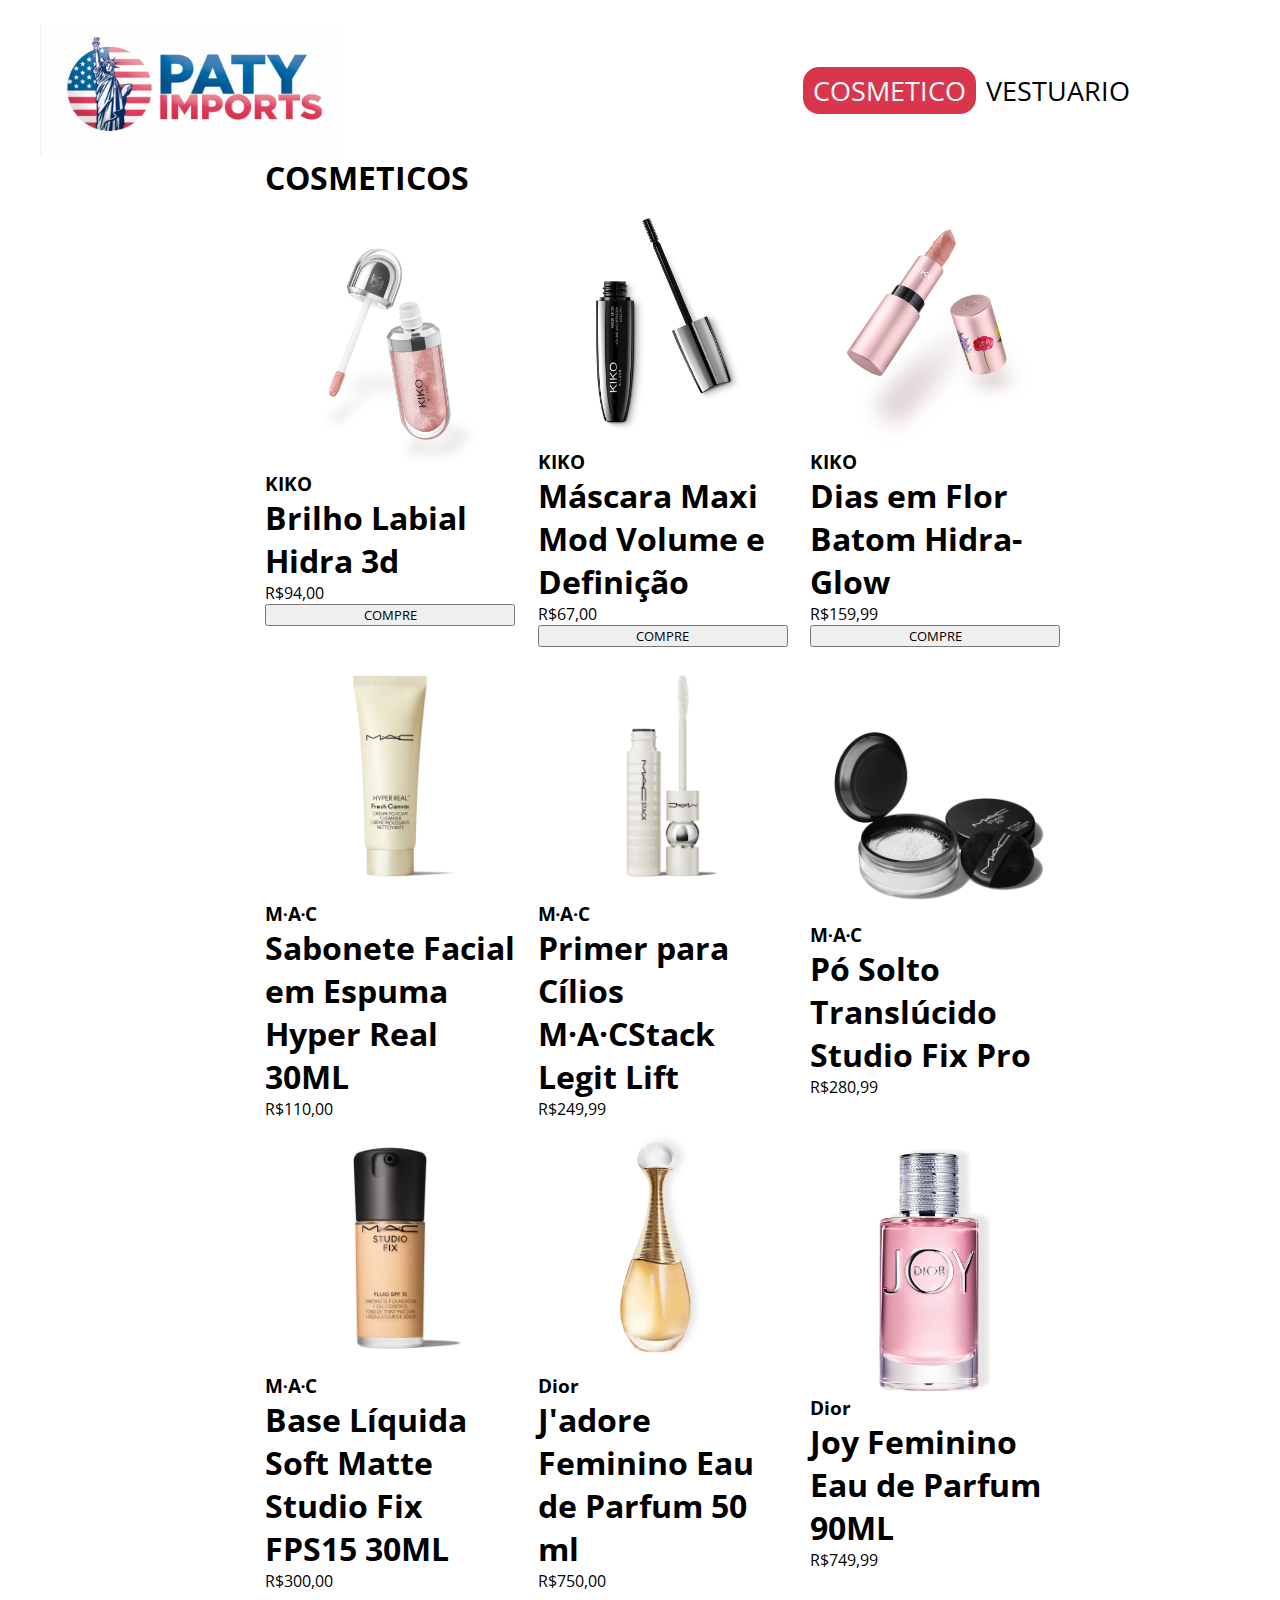
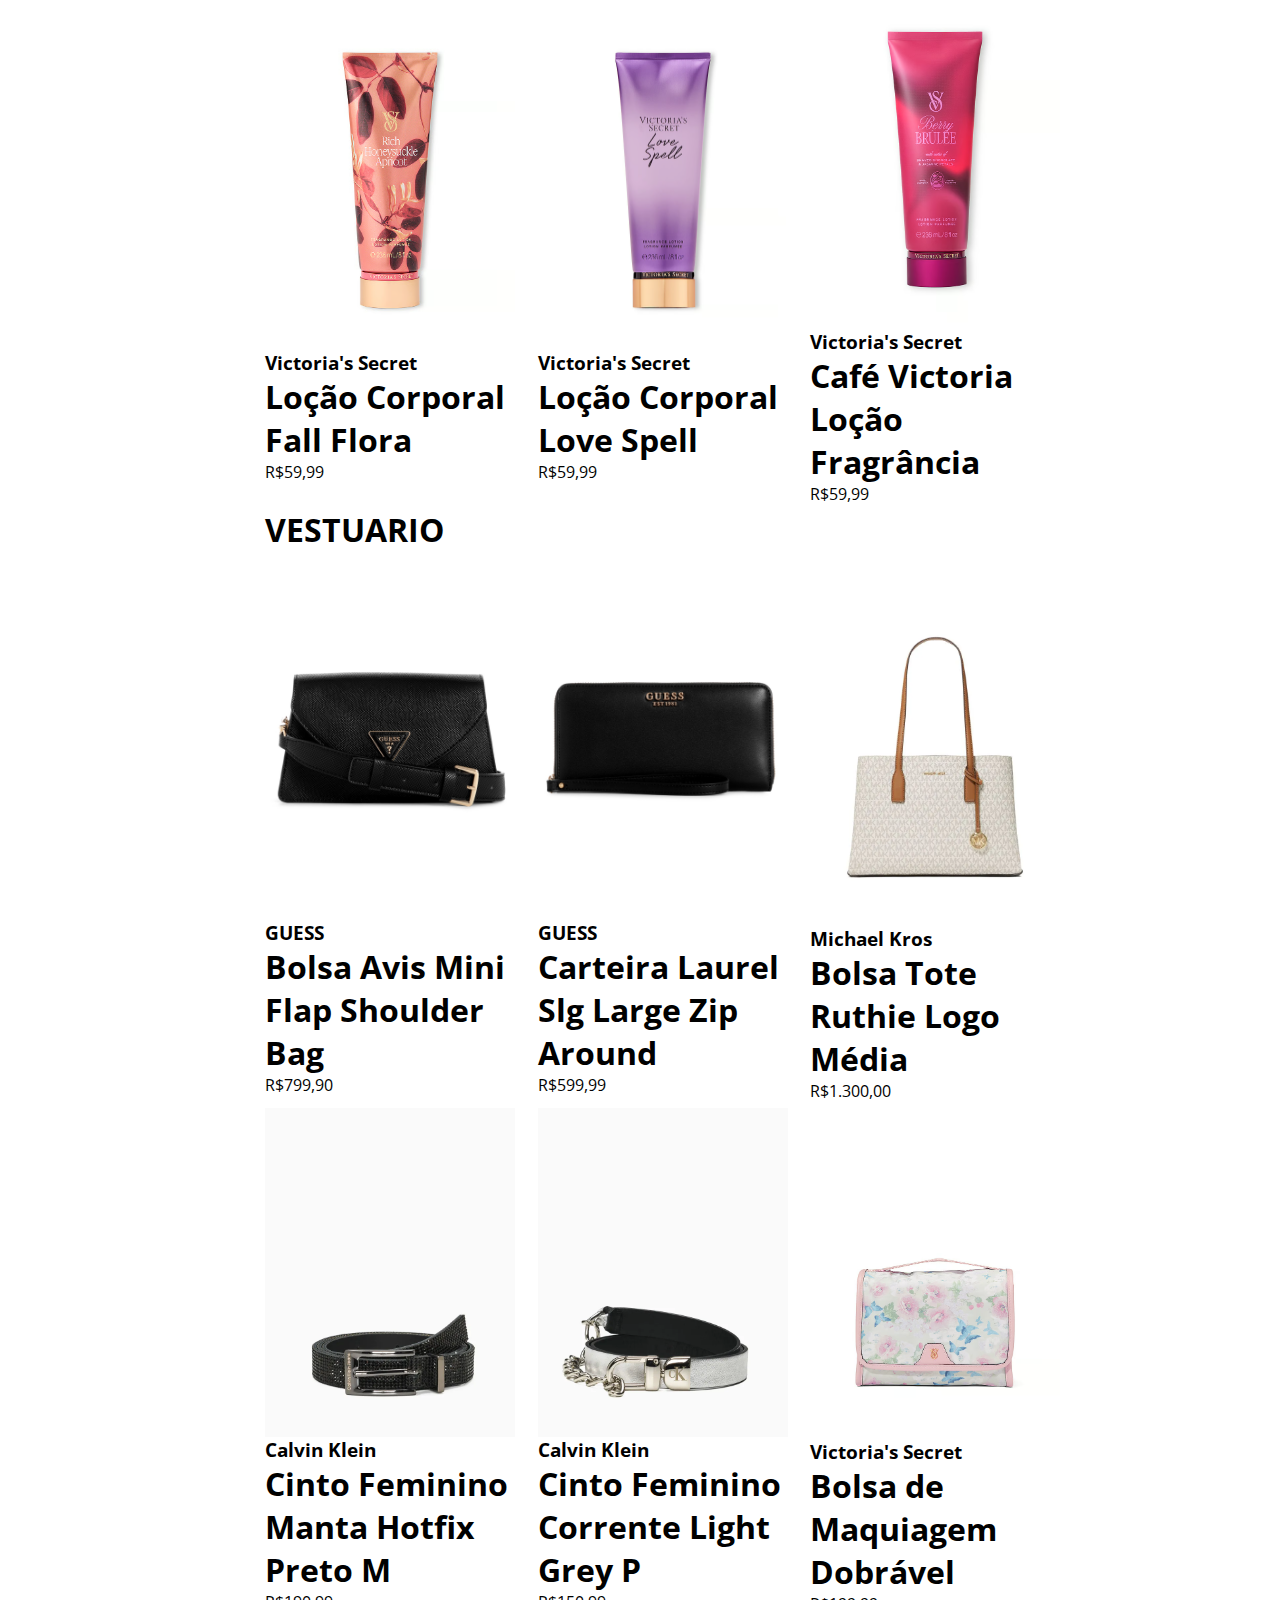
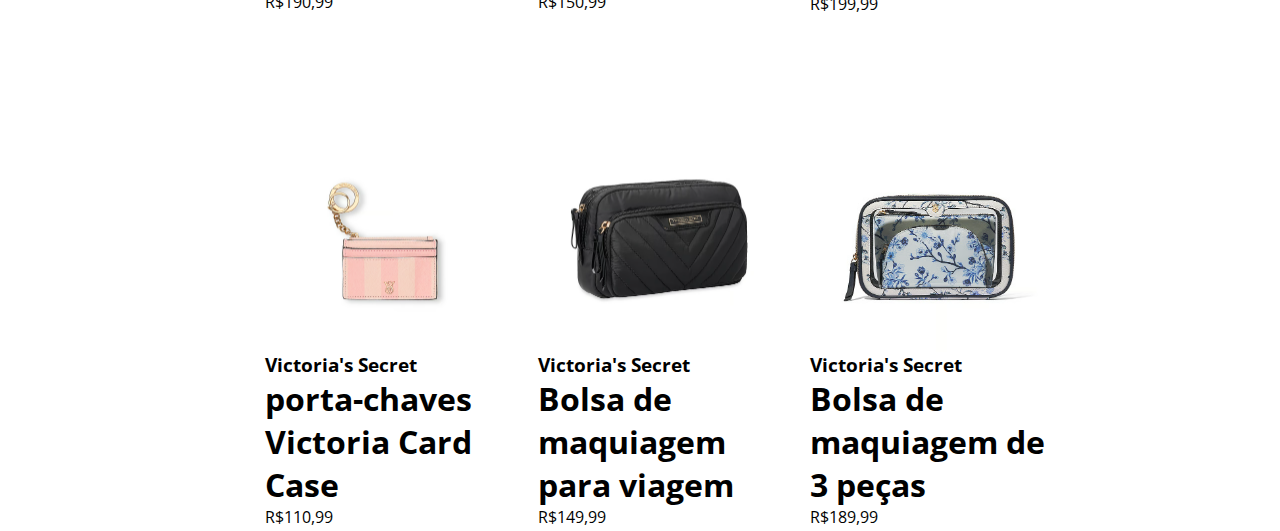
==== index.html @ de1a5951 "Primeira versão" ====
<!DOCTYPE html>
<html lang="pt-br">
<head>
    <meta charset="UTF-8">
    <meta name="viewport" content="width=device-width, initial-scale=1.0">
    <title>Paty Imports</title>
    <link rel="stylesheet" href="css/style.css">

    <link rel="shortcut icon" type="imagex/png" href="./img/guia.ico">

    <link rel="stylesheet" href="estilos.css" media="screen"> <link rel="stylesheet" href="impressao.css" media="print">
</head>
<body>
    <header>
        <img  src="logo da loja">
        <ul>
           
            <li><a href="#COSMETICO">COSMETICO</a></li>
            <li><a href="#VESTUARIO">VESTUARIO</a></li>
           
        </ul>
    </header>

   

    <main>
       <!-- <section id="inicio" class="inicio">
            <img alt="">
            <div>
                <h1>pequeno texto</h1>
                
            </div> -->
        </section>
        <section id="COSMETICO" class="COSMETICO">
            <h1>COSMETICOS</h1>
            <div class="container1">

                <div class="card">
                    <img src="uploads/cosmeticos/cosmetico1.jfif">
                    <h3>KIKO</h3>
                    <h1>Brilho Labial Hidra 3d</h1>
                    <p>R$94,00</p>
                    <button> COMPRE </button>
                </div>

                <div class="card">
                    <img src="uploads/cosmeticos/cosmetico2.jfif">
                    <h3>KIKO</h3>
                    <h1>Máscara Maxi Mod Volume e Definição</h1>
                    <p>R$67,00</p>
                    <button> COMPRE </button>
                </div>

                <div class="card">                    
                    <img src="uploads/cosmeticos/cosmetico3.jfif">
                    <h3>KIKO</h3>
                    <h1>Dias em Flor Batom Hidra-Glow</h1>
                    <p>R$159,99</p>
                    <button> COMPRE </button>
                </div>                
                                
        </section>
        
    <section id="COSMETICO" class="COSMETICO">
        <h1></h1>
        <div class="container1">

            <div class="card">
                <img src="uploads/cosmeticos/cosmetico4.jfif">
                <h3>M∙A∙C</h3>
                <h1>Sabonete Facial em Espuma Hyper Real 30ML</h1>
                <p>R$110,00</p>
            </div>

            <div class="card">
                <img src="uploads/cosmeticos/cosmetico5.jfif">
                <h3>M∙A∙C</h3>
                <h1>Primer para Cílios M·A·CStack Legit Lift</h1>
                <p>R$249,99</p>
            </div>

            <div class="card">                    
                <img src="uploads/cosmeticos/cosmetico6.jfif">
                <h3>M∙A∙C</h3>
                <h1>Pó Solto Translúcido Studio Fix Pro</h1>
                <p>R$280,99</p>
            </div>
                               
    </section>
         
    <section id="COSMETICO" class="COSMETICO">
        <h1></h1>
        <div class="container1">

            <div class="card">
                <img src="uploads/cosmeticos/cosmetico7.jfif">
                <h3>M∙A∙C</h3>
                <h1>Base Líquida Soft Matte Studio Fix FPS15 30ML</h1>
                <p>R$300,00</p>
            </div>

            <div class="card">
                <img src="uploads/cosmeticos/cosmetico8.jfif">
                <h3>Dior</h3>
                <h1>J'adore Feminino Eau de Parfum 50 ml</h1>
                <p>R$750,00</p>
            </div>

            <div class="card">                    
                <img src="uploads/cosmeticos/cosmetico9.jfif">
                <h3>Dior</h3>
                <h1>Joy Feminino Eau de Parfum 90ML</h1>
                <p>R$749,99</p>
            </div>
                               
    </section>

    <section id="COSMETICO" class="COSMETICO">
        <h1></h1>
        <div class="container1">

            <div class="card">
                <img src="uploads/cosmeticos/cosmetico10.jfif">
                <h3>Victoria's Secret</h3>
                <h1>Loção Corporal Fall Flora</h1>
                <p>R$59,99</p>
            </div>

            <div class="card">
                <img src="uploads/cosmeticos/cosmetico11.jfif">
                <h3>Victoria's Secret</h3>
                <h1>Loção Corporal Love Spell</h1>
                <p>R$59,99</p>
            </div>

            <div class="card">                    
                <img src="uploads/cosmeticos/cosmetico12.jfif">
                <h3>Victoria's Secret</h3>
                <h1>Café Victoria Loção Fragrância</h1>
                <p>R$59,99</p>
            </div>
                               
    </section>
         
        <section id="VESTUARIO" class="VESTUARIO">
            <h1>VESTUARIO</h1>
            <div class="container2">

                <div class="card">
                    <img src="uploads/vestuario/vestuario1.jpg">
                    <h3>GUESS</h3>
                    <h1>Bolsa Avis Mini Flap Shoulder Bag</h1>
                    <p>R$799,90</p>
                </div>
                <div class="card">
                    <img src="uploads/vestuario/vestuario2.jpg">
                    <h3>GUESS</h3>
                    <h1>Carteira Laurel Slg Large Zip Around</h1>
                    <p>R$599,99</p>
                </div>
                <div class="card">
                    <img src="uploads/vestuario/vestuario3.jpg">
                    <h3>Michael Kros</h3>
                    <h1>Bolsa Tote Ruthie Logo Média</h1>
                    <p>R$1.300,00</p>
                </div>
            </section>
         
            <section id="VESTUARIO" class="VESTUARIO">
                <h1></h1>
                <div class="container2">
    
                    <div class="card">
                        <img src="uploads/vestuario/vestuario4.jpg">
                        <h3>Calvin Klein</h3>
                        <h1>Cinto Feminino Manta Hotfix Preto M</h1>
                        <p>R$190,99</p>
                    </div>
                    <div class="card">
                        <img src="uploads/vestuario/vestuario5.jpg">
                        <h3>Calvin Klein</h3>
                        <h1>Cinto Feminino Corrente Light Grey P</h1>
                        <p>R$150,99</p>
                    </div>
                    <div class="card">
                        <img src="uploads/vestuario/vestuario6.avif">
                        <h3>Victoria's Secret</h3>
                        <h1>Bolsa de Maquiagem Dobrável</h1>
                        <p>R$199,99</p>
                    </div>
                </section>
                
                <section id="VESTUARIO" class="VESTUARIO">
                    <h1></h1>
                    <div class="container2">
        
                        <div class="card">
                            <img src="uploads/vestuario/vestuario7.avif">
                            <h3>Victoria's Secret</h3>
                            <h1> porta-chaves Victoria Card Case</h1>
                            <p>R$110,99</p>
                        </div>
                        <div class="card">
                            <img src="uploads/vestuario/vestuario8.avif">
                            <h3>Victoria's Secret</h3>
                            <h1>Bolsa de maquiagem para viagem</h1>
                            <p>R$149,99</p>
                        </div>
                        <div class="card">
                            <img src="uploads/vestuario/vestuario9.jpg">
                            <h3>Victoria's Secret</h3>
                            <h1>Bolsa de maquiagem de 3 peças</h1>
                            <p>R$189,99</p>
                        </div>
                    </section>
                    
                                          
    </main>
</body>
</html>
---- css/style.css ----
@import url("https://fonts.googleapis.com/css2?family=Open+Sans:ital,wght@0,300..800;1,300..800&display=swap");
 
* {
  margin: 0;
  padding: 0;
 
  font-family: "Open Sans";
}
 
header {
  display: flex;
  align-items: center;
  justify-content: space-between;
  padding-left: 2.5rem;
  padding-right: 2.5rem;
  padding-top: 1.5rem;
  color: black;
 
  img {
    content: url(../img/logo.PNG);
    width: 300px;
  }
 
  ul {
    list-style-type: none;
    display: flex;
    margin-right: 100px;
  }
 
  li {
    font-size: 1.7rem;
    border-right: 1rem;
    text-align: center;
    border-radius: 1rem;
    padding: 5px 10px 5px 10px;
    transition: all 0.5s;
    text-wrap: nowrap;
    a {
      text-decoration: none;
      color: inherit;
    }
  }
  li:hover {
    background-color:rgb(230, 230, 230);
  }
  li:first-child {
    background-color: rgb(217, 54, 75);
    color: aliceblue;
  }
}
 
main { 
  display: flex;
  flex-direction: column;
  justify-content: center;
  align-items: center;

  .inicio {
    position: relative;
    width: 100%;
    margin-top: 20px;
    margin-bottom: 20px;
    
 
    h1 {
      position: absolute;
      top: 30%;
      left: 34%;
      color: rgb(255, 255, 255);
      font-size: 1.0rem;
      text-shadow: black 1px 1px 10px; 
      text-wrap: nowrap;
    }
    
  }
  
    
  
  .container1{
    display: flex;
    justify-content: space-around;
    align-items: center;
    gap: 3%;
    flex-grow: 1;

    .card {
      display: flex;
      flex-direction: column;
      margin-bottom: 3.5px;
      max-width: 250px;
      
     
    }
    
  }
  .container2{
    display: flex;
    justify-content: space-around;
    align-items: center;
    gap: 3%;
    flex-grow: 1;

    .card {
      display: flex;
      flex-direction: column;
      margin-bottom: 3.5px;
      max-width: 250px;
      flex-grow: 1;               
    }
  }
}
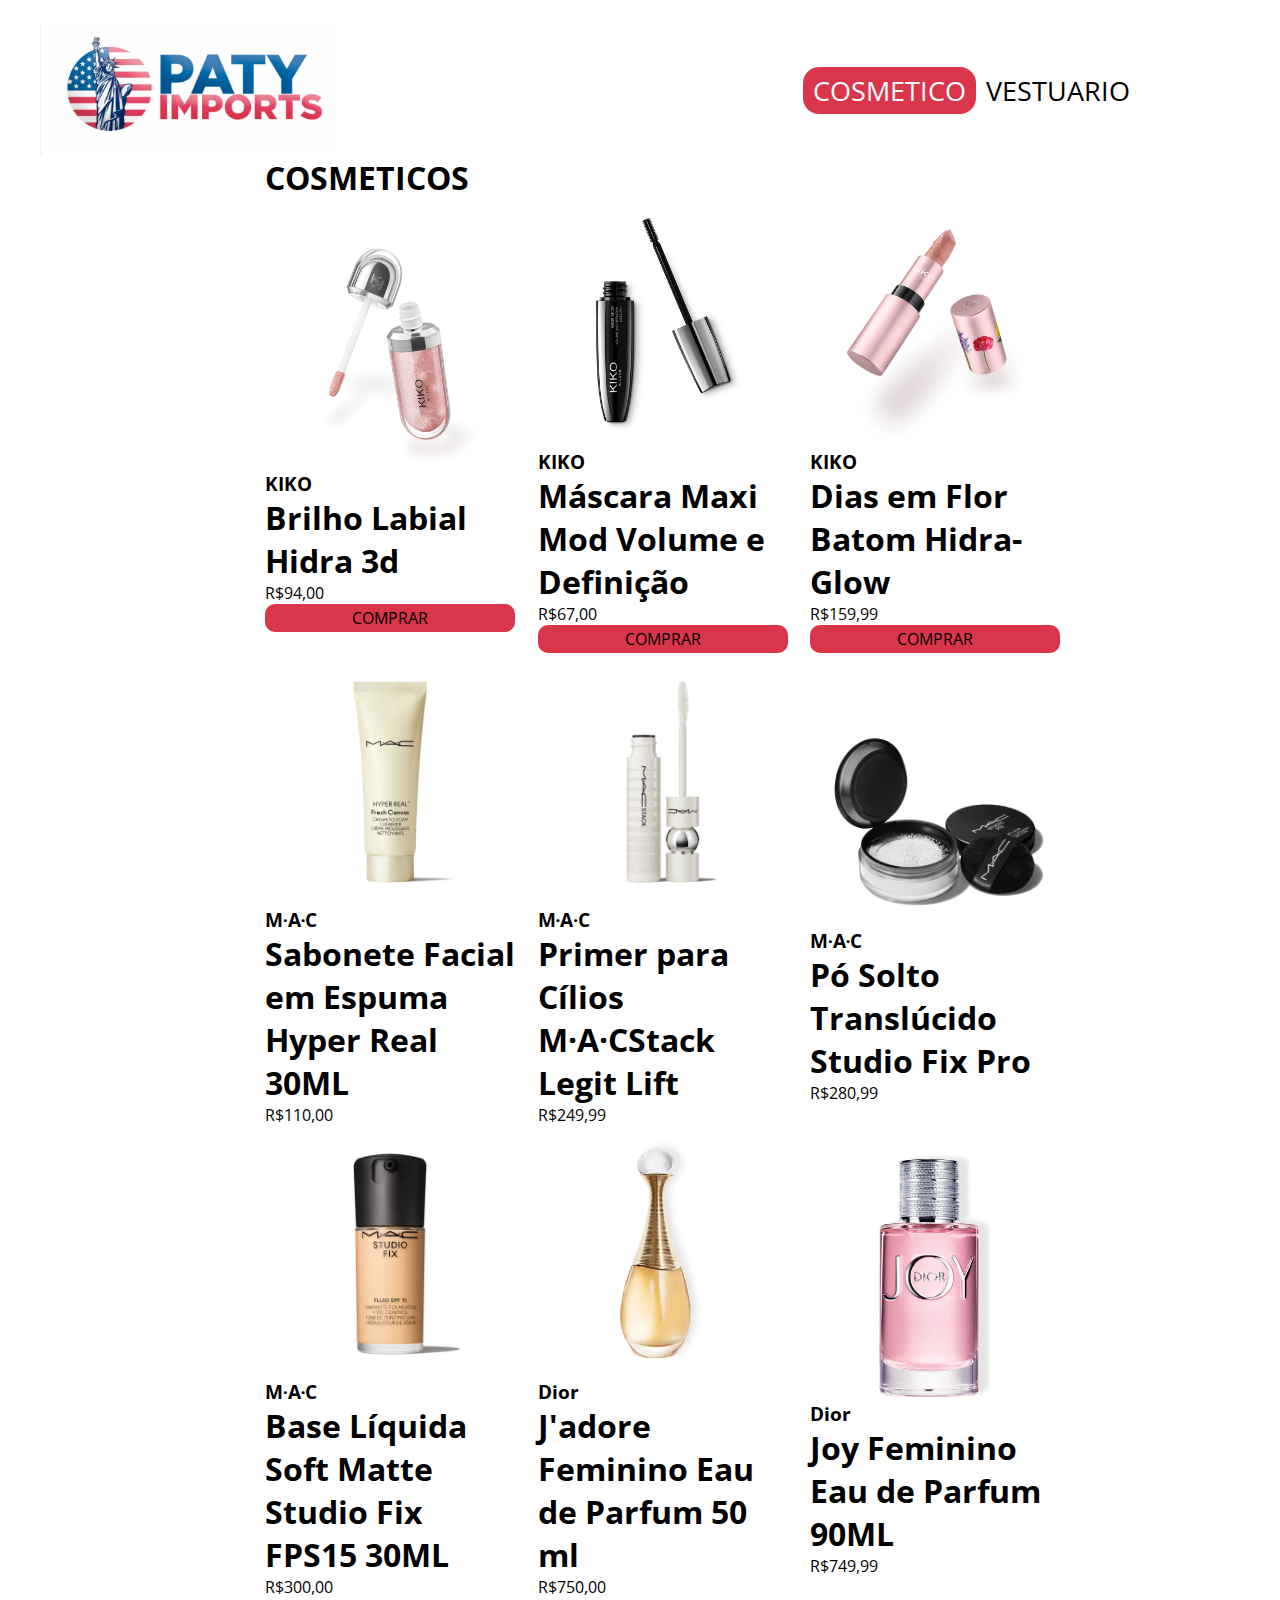
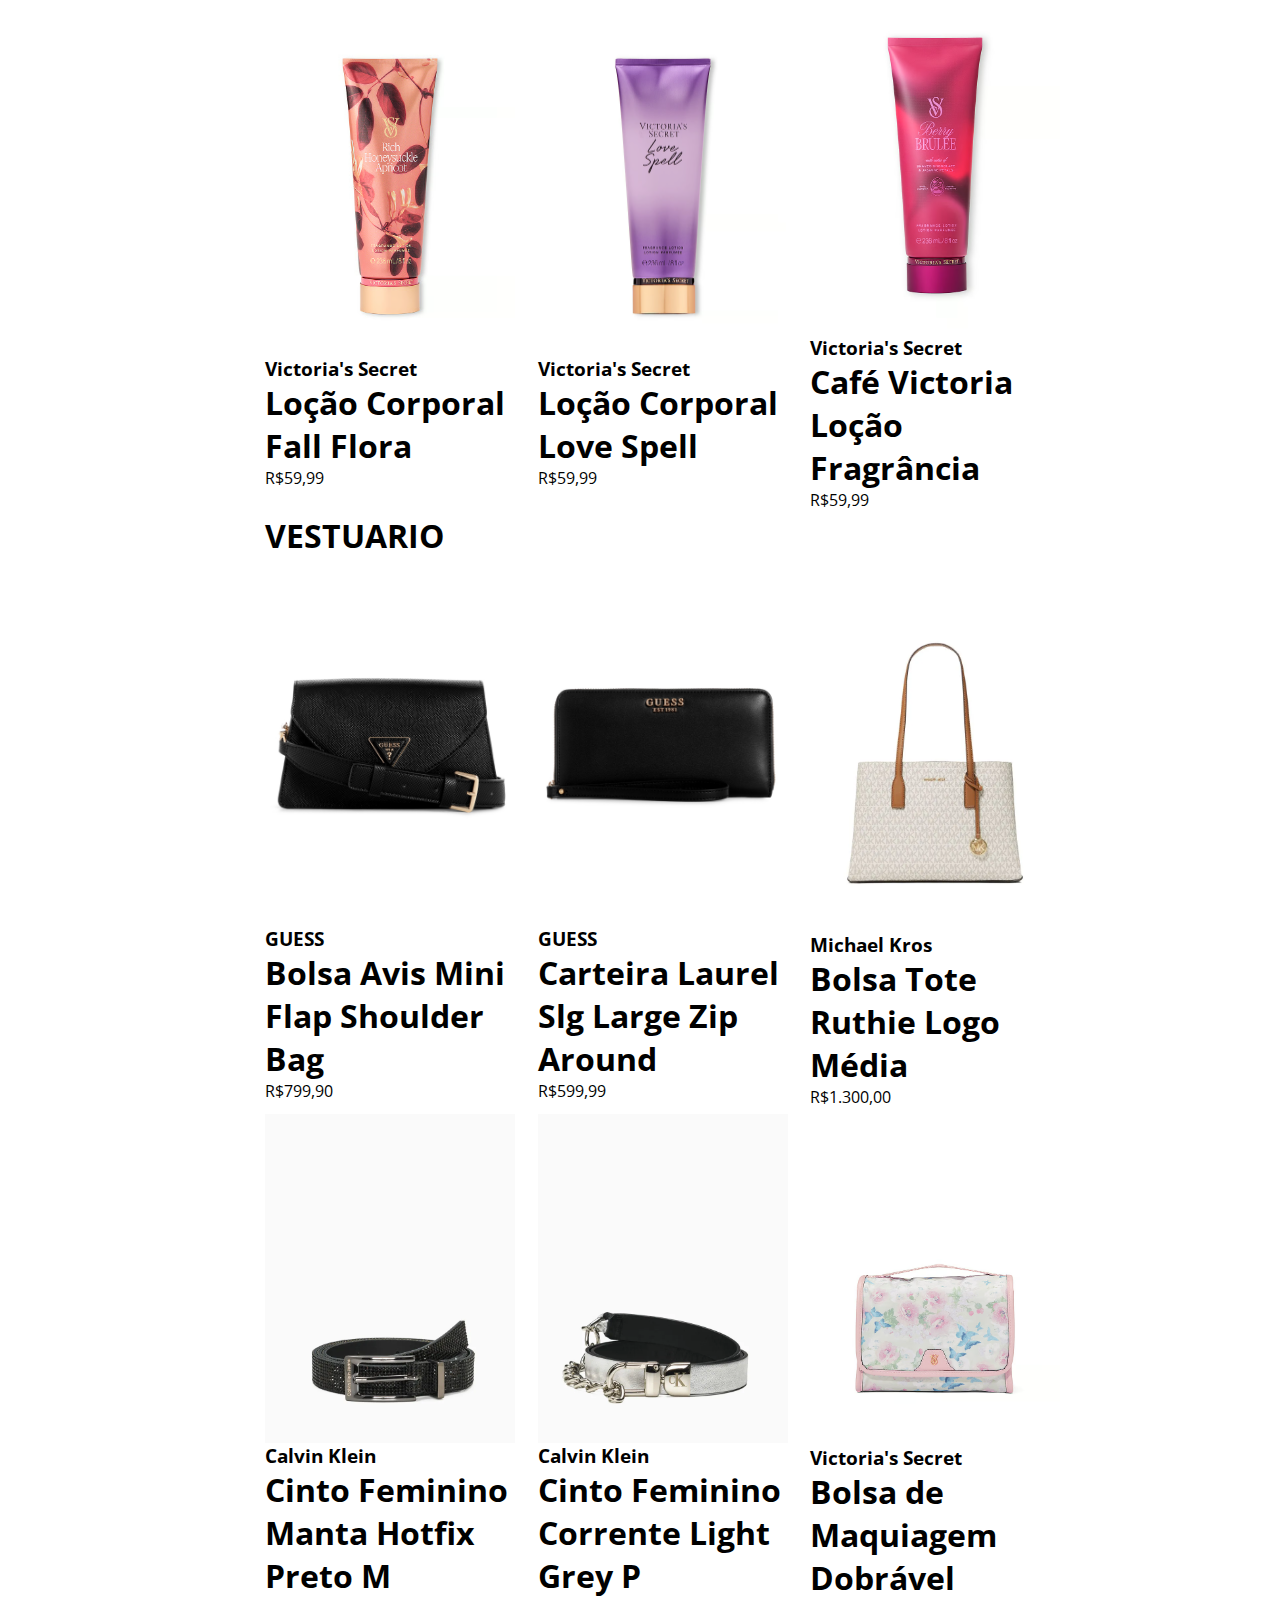
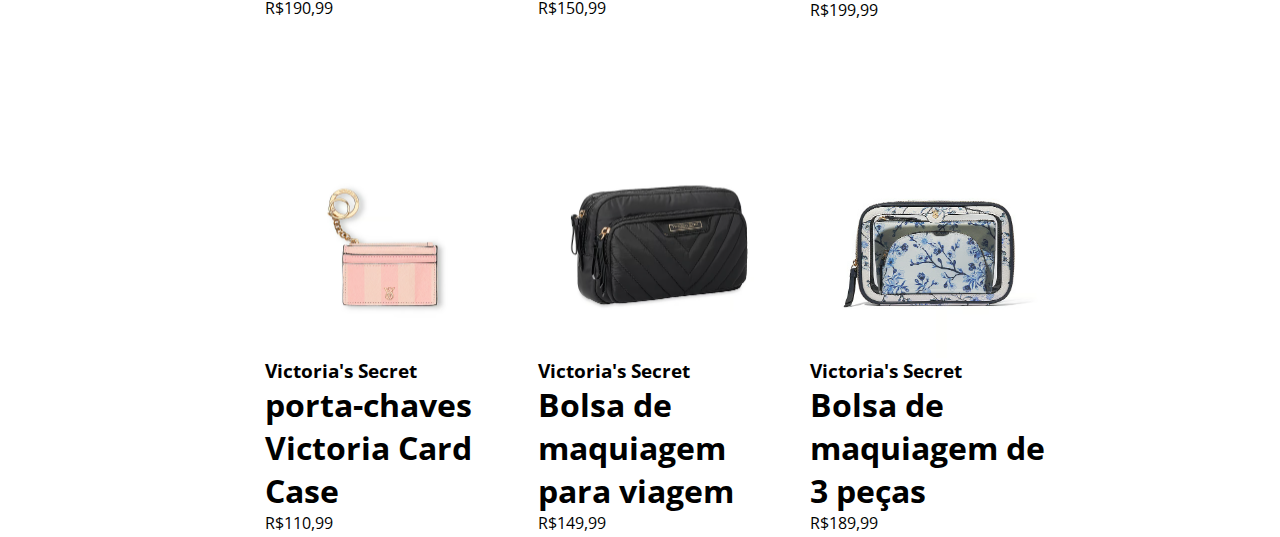
==== commit 4556d7ec: "versao com os botões" ====
--- a/index.html
+++ b/index.html
@@ -36,19 +36,22 @@
             <div class="container1">
 
                 <div class="card">
-                    <img src="uploads/cosmeticos/cosmetico1.jfif">
+                    <img src="uploads/cosmeticos/cosmetico1.jfif" alt="Produto"/>
                     <h3>KIKO</h3>
                     <h1>Brilho Labial Hidra 3d</h1>
                     <p>R$94,00</p>
-                    <button> COMPRE </button>
-                </div>
+                    <button onclick="window.location.href='https://www.instagram.com/patyimports2021';">COMPRAR</button>
+                </div>
+                
+                
+                
 
                 <div class="card">
                     <img src="uploads/cosmeticos/cosmetico2.jfif">
                     <h3>KIKO</h3>
                     <h1>Máscara Maxi Mod Volume e Definição</h1>
                     <p>R$67,00</p>
-                    <button> COMPRE </button>
+                    <button onclick="window.location.href='https://www.instagram.com/patyimports2021';">COMPRAR</button>
                 </div>
 
                 <div class="card">                    
@@ -56,7 +59,7 @@
                     <h3>KIKO</h3>
                     <h1>Dias em Flor Batom Hidra-Glow</h1>
                     <p>R$159,99</p>
-                    <button> COMPRE </button>
+                    <button onclick="window.location.href='https://www.instagram.com/patyimports2021';">COMPRAR</button>
                 </div>                
                                 
         </section>
--- a/css/style.css
+++ b/css/style.css
@@ -87,10 +87,19 @@
       display: flex;
       flex-direction: column;
       margin-bottom: 3.5px;
-      max-width: 250px;
-      
-     
+      max-width: 250px;       
     }
+    button {
+      background-color: rgb(217, 54, 75);
+      color:black;
+      border: none;
+      padding: 3px;
+      font-size: 16px;
+      /* margin-top: 10px; */
+      border-radius: 10px;
+      /* width: 90px; */
+    }
+   
     
   }
   .container2{
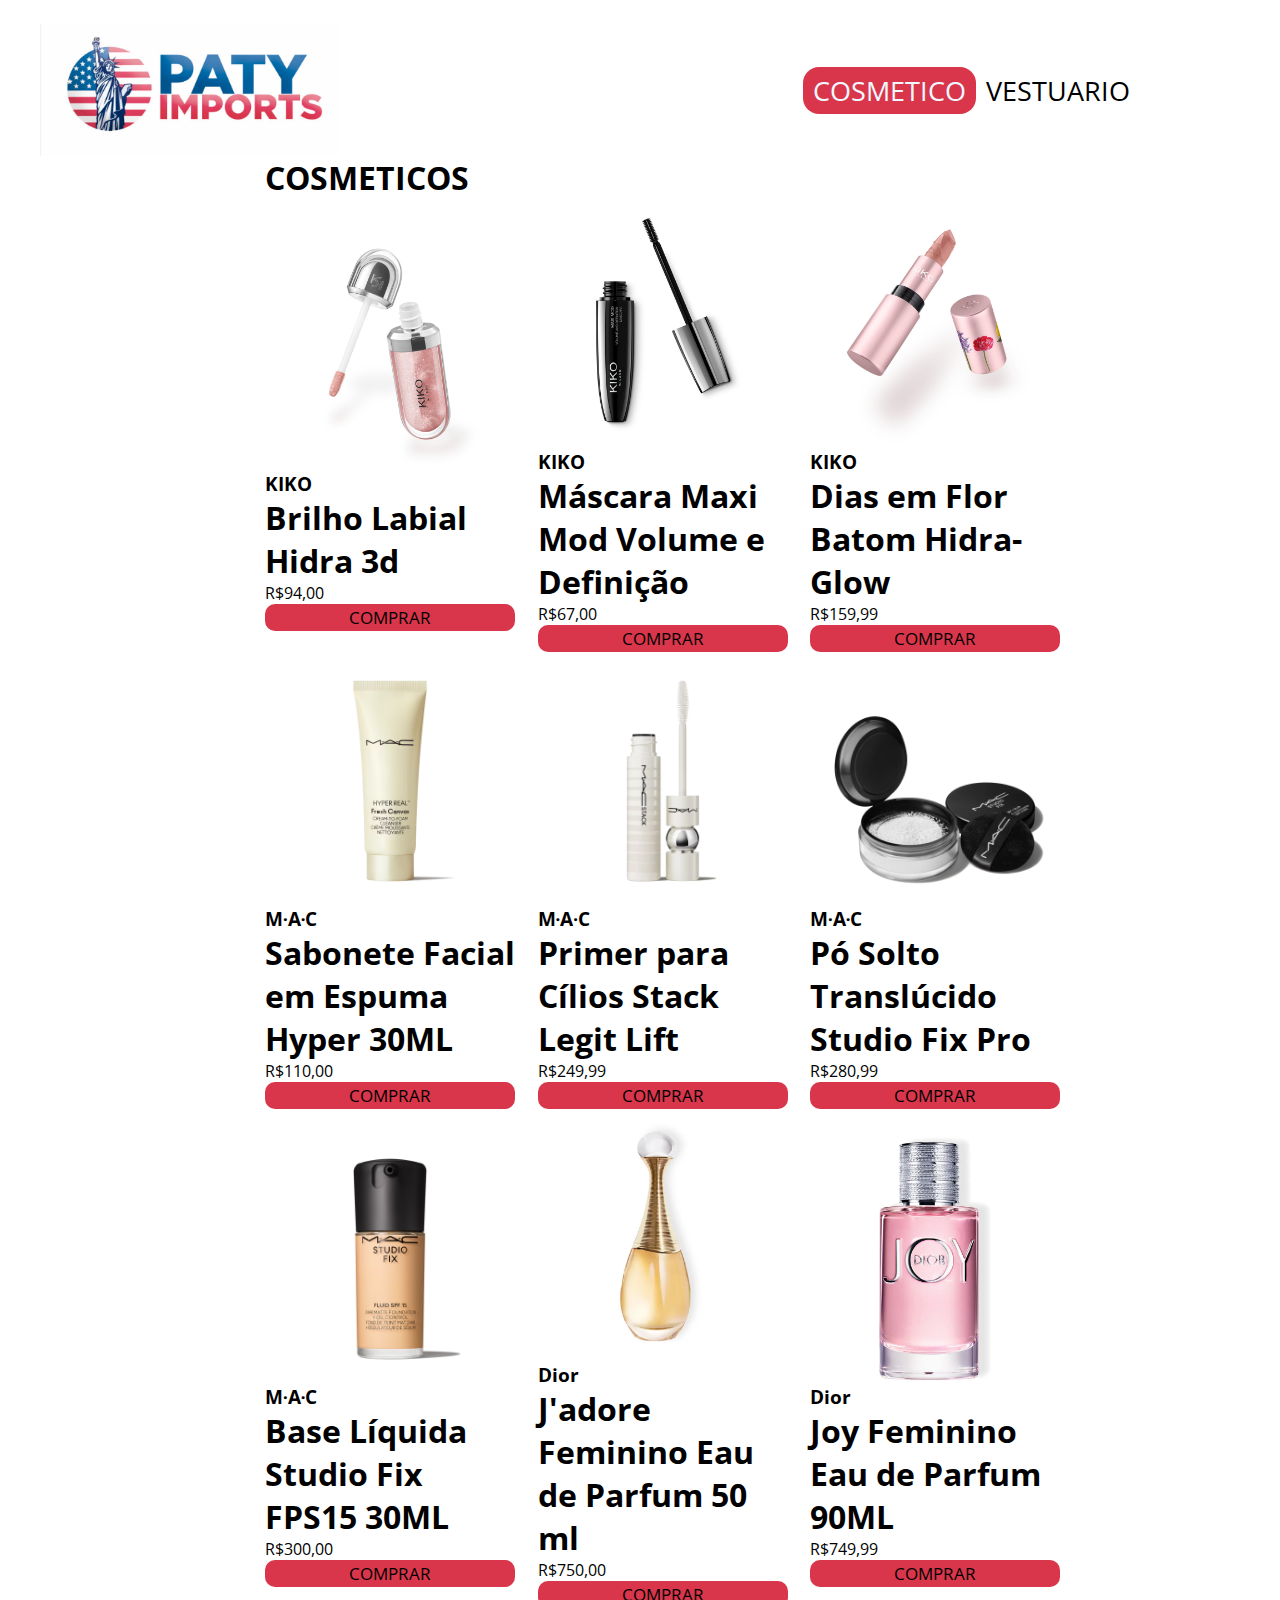
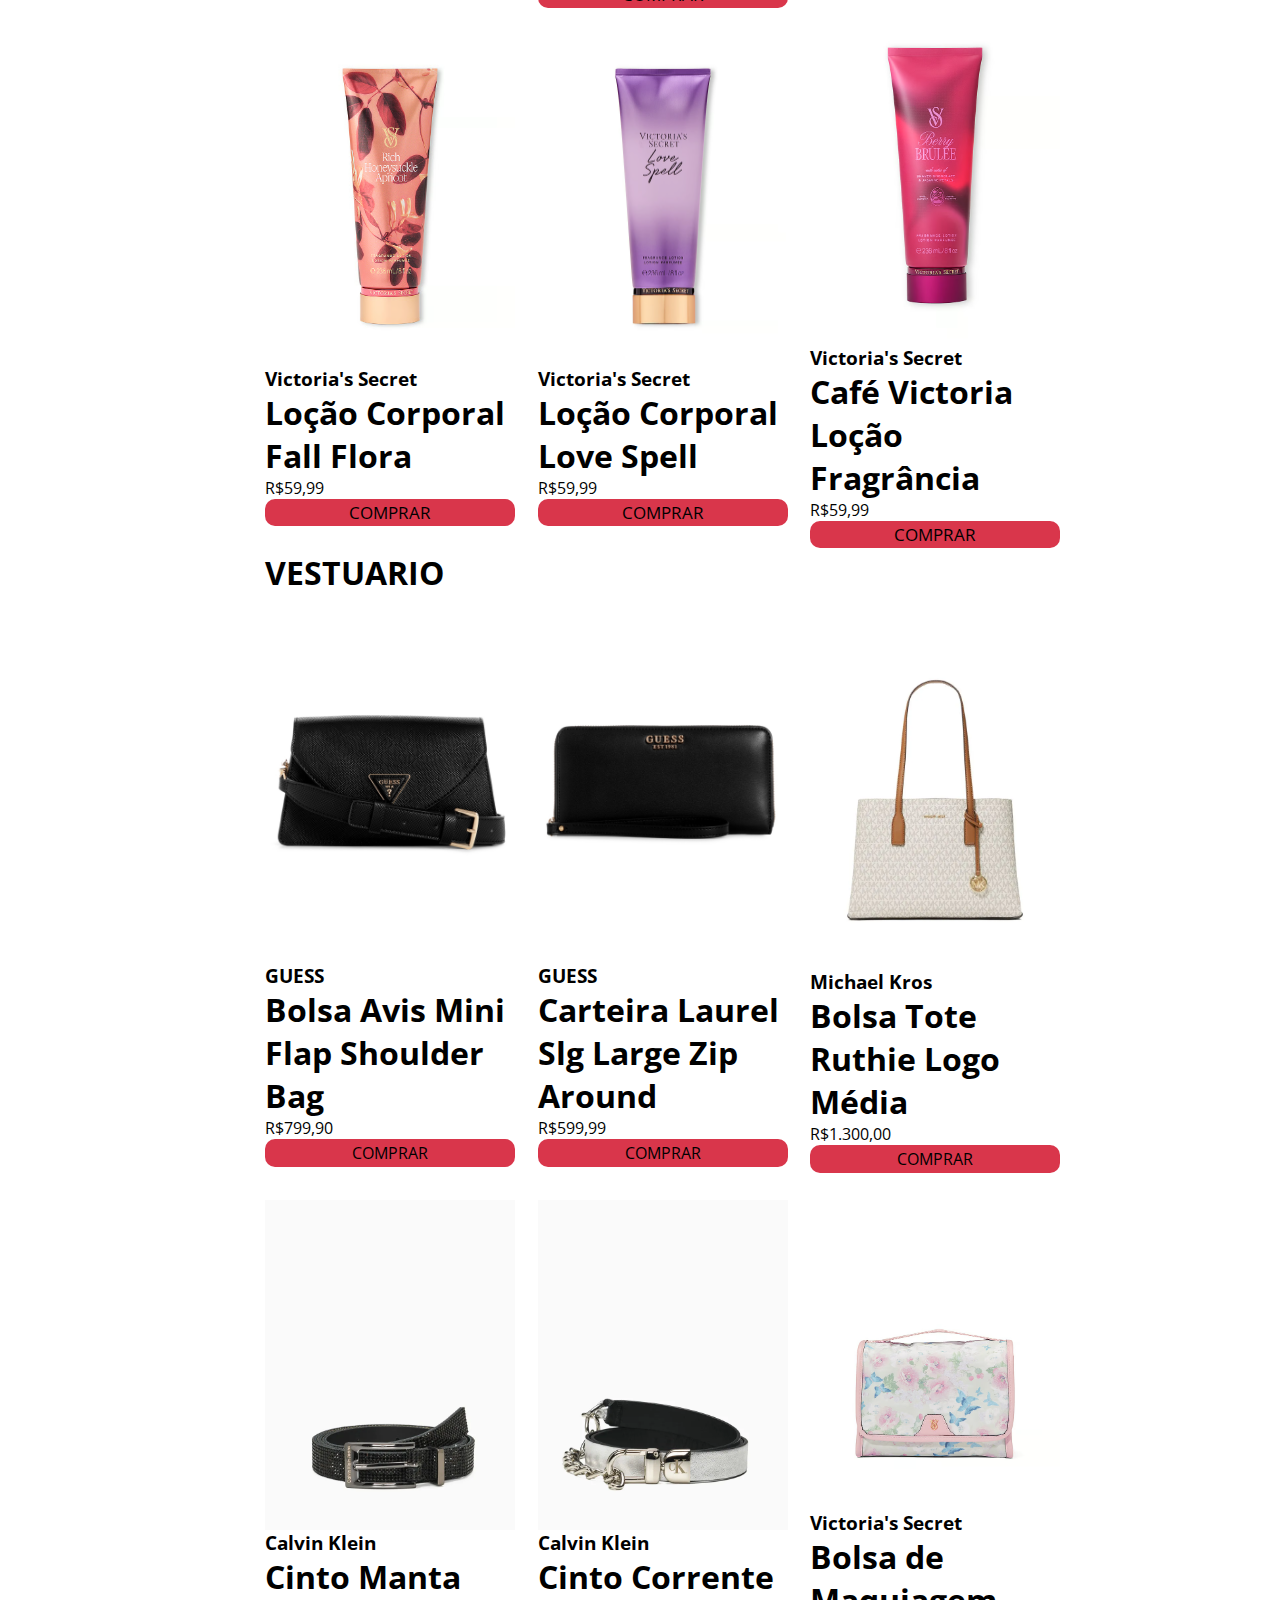
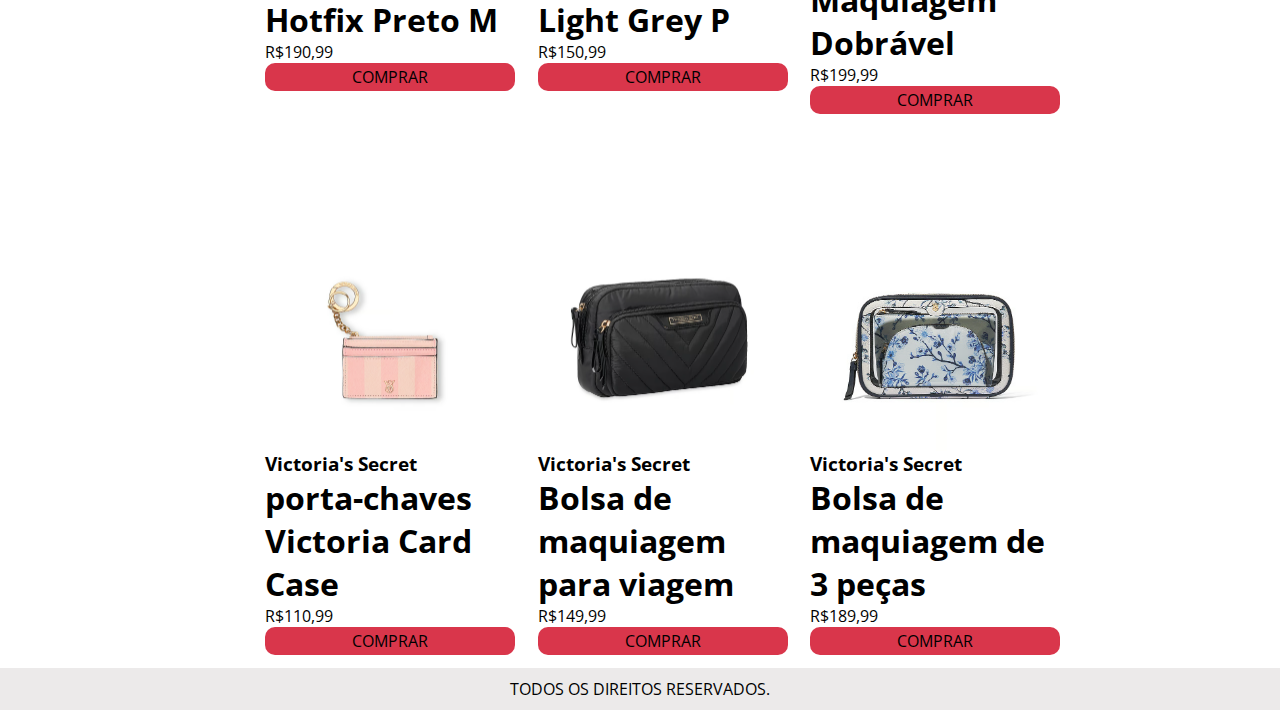
==== commit d21fcc56: "botões prontos/into para a pagian do instagram" ====
--- a/index.html
+++ b/index.html
@@ -6,7 +6,7 @@
     <title>Paty Imports</title>
     <link rel="stylesheet" href="css/style.css">
 
-    <link rel="shortcut icon" type="imagex/png" href="./img/guia.ico">
+    <link rel="shortcut icon" type="imagex/png" href="./img/guia2.ico">
 
     <link rel="stylesheet" href="estilos.css" media="screen"> <link rel="stylesheet" href="impressao.css" media="print">
 </head>
@@ -71,15 +71,17 @@
             <div class="card">
                 <img src="uploads/cosmeticos/cosmetico4.jfif">
                 <h3>M∙A∙C</h3>
-                <h1>Sabonete Facial em Espuma Hyper Real 30ML</h1>
+                <h1>Sabonete Facial em Espuma Hyper 30ML</h1>
                 <p>R$110,00</p>
+                <button onclick="window.location.href='https://www.instagram.com/patyimports2021';">COMPRAR</button>
             </div>
 
             <div class="card">
                 <img src="uploads/cosmeticos/cosmetico5.jfif">
                 <h3>M∙A∙C</h3>
-                <h1>Primer para Cílios M·A·CStack Legit Lift</h1>
+                <h1>Primer para Cílios Stack Legit Lift</h1>
                 <p>R$249,99</p>
+                <button onclick="window.location.href='https://www.instagram.com/patyimports2021';">COMPRAR</button>
             </div>
 
             <div class="card">                    
@@ -87,6 +89,7 @@
                 <h3>M∙A∙C</h3>
                 <h1>Pó Solto Translúcido Studio Fix Pro</h1>
                 <p>R$280,99</p>
+                <button onclick="window.location.href='https://www.instagram.com/patyimports2021';">COMPRAR</button>
             </div>
                                
     </section>
@@ -98,8 +101,10 @@
             <div class="card">
                 <img src="uploads/cosmeticos/cosmetico7.jfif">
                 <h3>M∙A∙C</h3>
-                <h1>Base Líquida Soft Matte Studio Fix FPS15 30ML</h1>
+                <h1>Base Líquida Studio Fix FPS15 30ML</h1>
                 <p>R$300,00</p>
+                <button onclick="window.location.href='https://www.instagram.com/patyimports2021';">COMPRAR</button>
+               
             </div>
 
             <div class="card">
@@ -107,6 +112,7 @@
                 <h3>Dior</h3>
                 <h1>J'adore Feminino Eau de Parfum 50 ml</h1>
                 <p>R$750,00</p>
+                <button onclick="window.location.href='https://www.instagram.com/patyimports2021';">COMPRAR</button>
             </div>
 
             <div class="card">                    
@@ -114,6 +120,7 @@
                 <h3>Dior</h3>
                 <h1>Joy Feminino Eau de Parfum 90ML</h1>
                 <p>R$749,99</p>
+                <button onclick="window.location.href='https://www.instagram.com/patyimports2021';">COMPRAR</button>
             </div>
                                
     </section>
@@ -127,6 +134,7 @@
                 <h3>Victoria's Secret</h3>
                 <h1>Loção Corporal Fall Flora</h1>
                 <p>R$59,99</p>
+                <button onclick="window.location.href='https://www.instagram.com/patyimports2021';">COMPRAR</button>
             </div>
 
             <div class="card">
@@ -134,6 +142,7 @@
                 <h3>Victoria's Secret</h3>
                 <h1>Loção Corporal Love Spell</h1>
                 <p>R$59,99</p>
+                <button onclick="window.location.href='https://www.instagram.com/patyimports2021';">COMPRAR</button>
             </div>
 
             <div class="card">                    
@@ -141,6 +150,7 @@
                 <h3>Victoria's Secret</h3>
                 <h1>Café Victoria Loção Fragrância</h1>
                 <p>R$59,99</p>
+                <button onclick="window.location.href='https://www.instagram.com/patyimports2021';">COMPRAR</button>
             </div>
                                
     </section>
@@ -152,20 +162,23 @@
                 <div class="card">
                     <img src="uploads/vestuario/vestuario1.jpg">
                     <h3>GUESS</h3>
-                    <h1>Bolsa Avis Mini Flap Shoulder Bag</h1>
+                    <h1>Bolsa Avis Mini Flap Shoulder Bag </h1>
                     <p>R$799,90</p>
+                    <button onclick="window.location.href='https://www.instagram.com/patyimports2021';">COMPRAR</button>
                 </div>
                 <div class="card">
                     <img src="uploads/vestuario/vestuario2.jpg">
                     <h3>GUESS</h3>
                     <h1>Carteira Laurel Slg Large Zip Around</h1>
                     <p>R$599,99</p>
+                    <button onclick="window.location.href='https://www.instagram.com/patyimports2021';">COMPRAR</button>
                 </div>
                 <div class="card">
                     <img src="uploads/vestuario/vestuario3.jpg">
                     <h3>Michael Kros</h3>
                     <h1>Bolsa Tote Ruthie Logo Média</h1>
                     <p>R$1.300,00</p>
+                    <button onclick="window.location.href='https://www.instagram.com/patyimports2021';">COMPRAR</button>
                 </div>
             </section>
          
@@ -176,20 +189,23 @@
                     <div class="card">
                         <img src="uploads/vestuario/vestuario4.jpg">
                         <h3>Calvin Klein</h3>
-                        <h1>Cinto Feminino Manta Hotfix Preto M</h1>
+                        <h1>Cinto Manta Hotfix Preto M</h1>
                         <p>R$190,99</p>
+                        <button onclick="window.location.href='https://www.instagram.com/patyimports2021';">COMPRAR</button>
                     </div>
                     <div class="card">
                         <img src="uploads/vestuario/vestuario5.jpg">
                         <h3>Calvin Klein</h3>
-                        <h1>Cinto Feminino Corrente Light Grey P</h1>
+                        <h1>Cinto Corrente Light Grey P</h1>
                         <p>R$150,99</p>
+                        <button onclick="window.location.href='https://www.instagram.com/patyimports2021';">COMPRAR</button>
                     </div>
                     <div class="card">
                         <img src="uploads/vestuario/vestuario6.avif">
                         <h3>Victoria's Secret</h3>
                         <h1>Bolsa de Maquiagem Dobrável</h1>
                         <p>R$199,99</p>
+                        <button onclick="window.location.href='https://www.instagram.com/patyimports2021';">COMPRAR</button>
                     </div>
                 </section>
                 
@@ -202,22 +218,28 @@
                             <h3>Victoria's Secret</h3>
                             <h1> porta-chaves Victoria Card Case</h1>
                             <p>R$110,99</p>
+                            <button onclick="window.location.href='https://www.instagram.com/patyimports2021';">COMPRAR</button>
                         </div>
                         <div class="card">
                             <img src="uploads/vestuario/vestuario8.avif">
                             <h3>Victoria's Secret</h3>
                             <h1>Bolsa de maquiagem para viagem</h1>
                             <p>R$149,99</p>
+                            <button onclick="window.location.href='https://www.instagram.com/patyimports2021';">COMPRAR</button>
                         </div>
                         <div class="card">
                             <img src="uploads/vestuario/vestuario9.jpg">
                             <h3>Victoria's Secret</h3>
                             <h1>Bolsa de maquiagem de 3 peças</h1>
                             <p>R$189,99</p>
+                            <button onclick="window.location.href='https://www.instagram.com/patyimports2021';">COMPRAR</button>                            
                         </div>
                     </section>
                     
-                                          
+           
+                    <div class="barra-fixa">
+                        <p>TODOS OS DIREITOS RESERVADOS.</p>               
+                    </div>
     </main>
 </body>
 </html>
--- a/css/style.css
+++ b/css/style.css
@@ -6,6 +6,7 @@
  
   font-family: "Open Sans";
 }
+
  
 header {
   display: flex;
@@ -15,6 +16,7 @@
   padding-right: 2.5rem;
   padding-top: 1.5rem;
   color: black;
+  
  
   img {
     content: url(../img/logo.PNG);
@@ -93,11 +95,11 @@
       background-color: rgb(217, 54, 75);
       color:black;
       border: none;
-      padding: 3px;
-      font-size: 16px;
+      padding: 2px;
+      font-size: 17px;
       /* margin-top: 10px; */
       border-radius: 10px;
-      /* width: 90px; */
+      /* width: 90px;  */
     }
    
     
@@ -114,7 +116,28 @@
       flex-direction: column;
       margin-bottom: 3.5px;
       max-width: 250px;
-      flex-grow: 1;               
+      flex-grow: 1; 
+                    
+    }
+    button {
+      background-color: rgb(217, 54, 75);
+      color:black;
+      border: none;
+      padding: 3px;
+      font-size: 16px;
+      /* margin-top: 10px; */
+      border-radius: 10px;
+      /* width: 90px;        */
     }
   }
+  .barra-fixa{
+    /* position: fixed; */
+    width: 100%;
+    background-color: rgb(236, 234, 234);
+    color: black;
+    text-align: center;
+    padding: 10px;
+    margin-top: 10px;
+    
+  }  
 }
